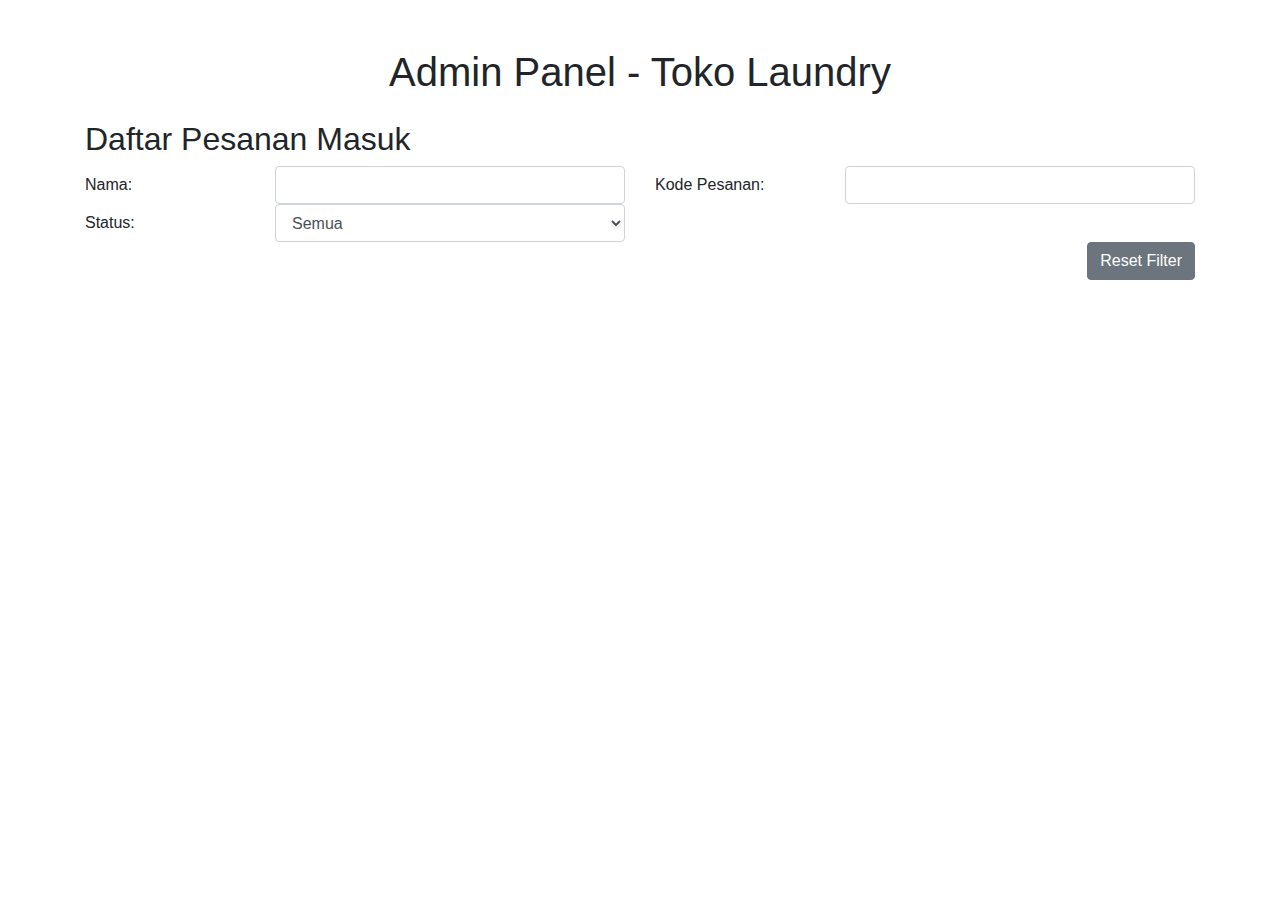
==== admin.html @ 4806b6d0 "initial" ====
<!DOCTYPE html>
<html lang="en">
<head>
    <meta charset="UTF-8">
    <meta name="viewport" content="width=device-width, initial-scale=1.0">
    <title>Admin Panel - Toko Laundry</title>
    <link rel="stylesheet" href="https://stackpath.bootstrapcdn.com/bootstrap/4.5.2/css/bootstrap.min.css">
    <link rel="stylesheet" href="css/styles.css">
</head>
<body>
    <div class="container mt-5">
        <h1 class="text-center">Admin Panel - Toko Laundry</h1>

        <div id="booking-list-page">
            <h2 class="mt-4">Daftar Pesanan Masuk</h2>
            
            <!-- Filter Inputs -->
            <div class="form-group row">
                <label for="filterName" class="col-sm-2 col-form-label">Nama:</label>
                <div class="col-sm-4">
                    <input type="text" class="form-control" id="filterName" oninput="filterBookings()">
                </div>
                <label for="filterKodeBooking" class="col-sm-2 col-form-label">Kode Pesanan:</label>
                <div class="col-sm-4">
                    <input type="text" class="form-control" id="filterKodeBooking" oninput="filterBookings()">
                </div>
                <label for="filterStatus" class="col-sm-2 col-form-label">Status:</label>
                <div class="col-sm-4">
                    <select class="form-control" id="filterStatus" onchange="filterBookings()">
                        <option value="">Semua</option>
                        <option value="Disetujui">Disetujui</option>
                        <option value="Sedang Diproses">Sedang Diproses</option>
                        <option value="Selesai">Selesai</option>
                        <option value="Belum Disetujui">Belum Disetujui</option>
                        <option value="Dibatalkan">Dibatalkan</option>
                    </select>
                </div>
                <div class="col-sm-12 text-right">
                    <button class="btn btn-secondary" onclick="resetFilter()">Reset Filter</button>
                </div>
            </div>

            <div id="bookings" class="booking-list mt-4"></div>
        </div>

        <div id="booking-detail-page" style="display: none;">
            <h2 class="mt-4">Detail Pesanan</h2>
            <button class="btn btn-secondary mb-3" onclick="showBookingList()">Kembali</button>
            <div id="booking-detail" class="booking-detail"></div>
        </div>
    </div>

    <script src="js/admin.js"></script>
</body>
</html>
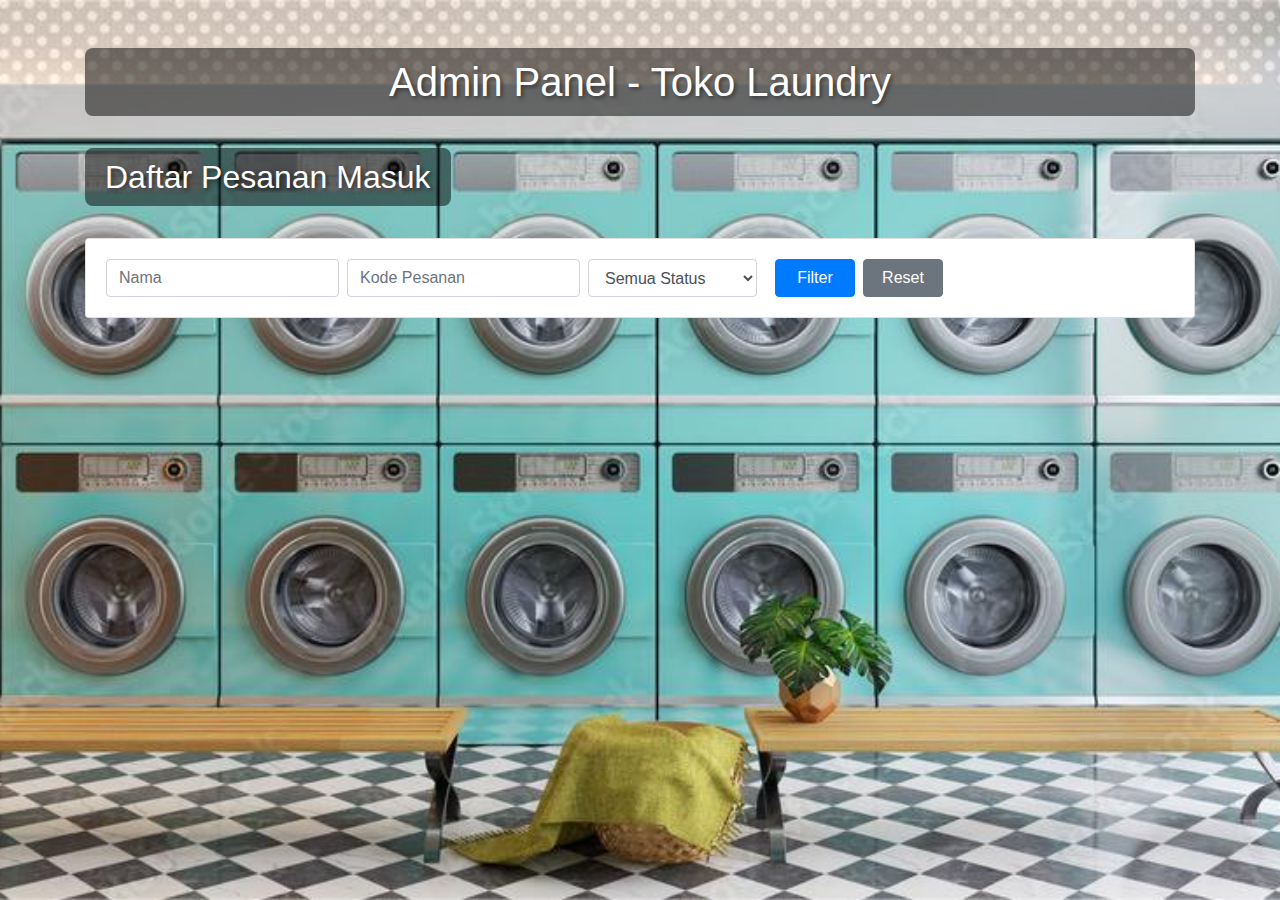
==== commit 95f15218: "update" ====
--- a/admin.html
+++ b/admin.html
@@ -6,8 +6,26 @@
     <title>Admin Panel - Toko Laundry</title>
     <link rel="stylesheet" href="https://stackpath.bootstrapcdn.com/bootstrap/4.5.2/css/bootstrap.min.css">
     <link rel="stylesheet" href="css/styles.css">
+    <style>
+        /* Style untuk tampilan desktop */
+        .form-group {
+            flex: 1;
+            margin-right: 10px;
+        }
+    
+        /* Media query untuk tampilan mobile */
+        @media (max-width: 576px) {
+            .form-group {
+                flex: none; /* Menghilangkan flex agar elemen berjejer ke bawah */
+                width: 100%; /* Mengatur lebar elemen menjadi 100% */
+                margin-right: 0; /* Menghapus margin-right pada tampilan mobile */
+                margin-bottom: 10px; /* Menambahkan margin bottom agar elemen berjejer ke bawah */
+            }
+        }
+    </style>
+    
 </head>
-<body>
+<body class="bg-image">
     <div class="container mt-5">
         <h1 class="text-center">Admin Panel - Toko Laundry</h1>
 
@@ -15,7 +33,7 @@
             <h2 class="mt-4">Daftar Pesanan Masuk</h2>
             
             <!-- Filter Inputs -->
-            <div class="form-group row">
+            <!-- <div class="form-group row">
                 <label for="filterName" class="col-sm-2 col-form-label">Nama:</label>
                 <div class="col-sm-4">
                     <input type="text" class="form-control" id="filterName" oninput="filterBookings()">
@@ -38,14 +56,14 @@
                 <div class="col-sm-12 text-right">
                     <button class="btn btn-secondary" onclick="resetFilter()">Reset Filter</button>
                 </div>
-            </div>
-
+            </div> -->
+            
             <div id="bookings" class="booking-list mt-4"></div>
         </div>
 
         <div id="booking-detail-page" style="display: none;">
             <h2 class="mt-4">Detail Pesanan</h2>
-            <button class="btn btn-secondary mb-3" onclick="showBookingList()">Kembali</button>
+            <button class="btn btn-light mb-3" onclick="showBookingList()">Kembali</button>
             <div id="booking-detail" class="booking-detail"></div>
         </div>
     </div>
